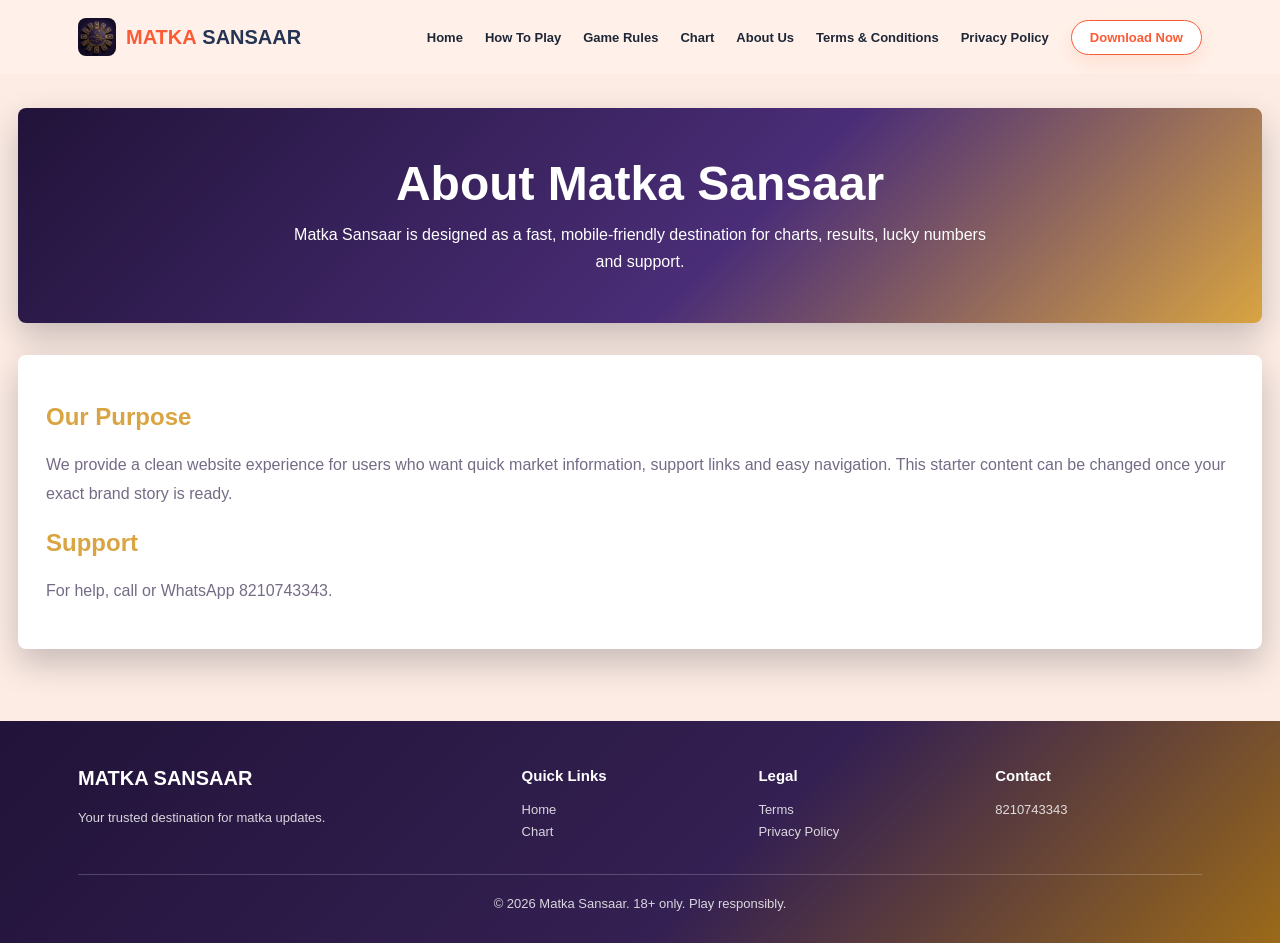
==== sansaarmatka-website/about-us.html @ 507994ce "Add files via upload" ====
<!doctype html>
<html lang="en">
<head>
  <meta charset="utf-8">
  <meta name="viewport" content="width=device-width, initial-scale=1">
  <title>About Us | Matka Sansaar</title>
  <meta name="description" content="About Matka Sansaar, a mobile-friendly website for market updates, charts, winners and support.">
  <link rel="canonical" href="https://matkasansaar.com/about-us.html">
  <link rel="icon" href="assets/images/matka-sansaar-logo.png">
  <link rel="stylesheet" href="styles.css">
</head>
<body>
  <header class="site-header"><a class="brand" href="index.html"><img src="assets/images/matka-sansaar-logo.png" alt="Matka Sansaar logo" width="36" height="36"><span><b>MATKA</b> SANSAAR</span></a><button class="menu-btn" type="button" aria-expanded="false" aria-controls="mainNav">Menu</button><nav id="mainNav" class="nav-links"><a href="index.html">Home</a><a href="how-to-play.html">How To Play</a><a href="game-rules.html">Game Rules</a><a href="chart.html">Chart</a><a href="about-us.html">About Us</a><a href="terms-and-conditions.html">Terms & Conditions</a><a href="privacy-policy.html">Privacy Policy</a><a class="download-pill" href="apk/MatkaSansaar.apk" download>Download Now</a></nav></header>
  <main>
    <section class="page-hero"><h1>About Matka Sansaar</h1><p>Matka Sansaar is designed as a fast, mobile-friendly destination for charts, results, lucky numbers and support.</p></section>
    <section class="content-panel">
      <h2>Our Purpose</h2>
      <p>We provide a clean website experience for users who want quick market information, support links and easy navigation. This starter content can be changed once your exact brand story is ready.</p>
      <h2>Support</h2>
      <p>For help, call or WhatsApp 8210743343.</p>
    </section>
  </main>
  <footer class="site-footer"><div><h2>MATKA SANSAAR</h2><p>Your trusted destination for matka updates.</p></div><div><h3>Quick Links</h3><a href="index.html">Home</a><a href="chart.html">Chart</a></div><div><h3>Legal</h3><a href="terms-and-conditions.html">Terms</a><a href="privacy-policy.html">Privacy Policy</a></div><div><h3>Contact</h3><a href="tel:+918210743343">8210743343</a></div><small>© 2026 Matka Sansaar. 18+ only. Play responsibly.</small></footer>
  <script src="script.js"></script>
</body>
</html>
---- sansaarmatka-website/styles.css ----
:root {
  --bg: #140d24;
  --panel: #ffffff;
  --soft: #fff7df;
  --orange: #d9a441;
  --orange-dark: #9b6a19;
  --purple: #211339;
  --purple-soft: #342052;
  --gold: #f2c96b;
  --text: #2a2140;
  --muted: #756b85;
  --green: #27c177;
  --blue: #5387ff;
  --line: #ead9ab;
  --shadow: 0 14px 34px rgba(10, 6, 18, 0.22);
}

* {
  box-sizing: border-box;
}

html {
  scroll-behavior: smooth;
}

body {
  margin: 0;
  font-family: Arial, Helvetica, sans-serif;
  color: var(--text);
  background: #FCECE4;
}

a {
  color: inherit;
  text-decoration: none;
}

button,
input {
  font: inherit;
}

.site-header {
  position: sticky;
  top: 0;
  z-index: 50;
  display: flex;
  align-items: center;
  justify-content: space-between;
  gap: 18px;
  padding: 18px clamp(18px, 7vw, 78px);
  background: rgba(255, 241, 234, 0.96);
  border-bottom: 0;
  backdrop-filter: blur(12px);
}

.brand {
  display: inline-flex;
  align-items: center;
  gap: 10px;
  min-width: max-content;
  color: #253452;
  font-size: 20px;
  font-weight: 900;
  letter-spacing: 0;
}

.brand img {
  width: 38px;
  height: 38px;
  border-radius: 8px;
  object-fit: cover;
}

.brand b {
  color: #fb5b34;
}

.nav-links {
  display: flex;
  align-items: center;
  justify-content: flex-end;
  gap: 22px;
  width: 100%;
  font-size: 13px;
  font-weight: 800;
}

.nav-links a {
  color: #1f2737;
}

.download-pill {
  min-width: max-content;
  padding: 9px 18px;
  border: 1px solid var(--orange);
  border-radius: 999px;
  color: #fb5b34 !important;
  background: #ffffff;
  border-color: #fb5b34;
  box-shadow: 0 8px 18px rgba(251, 91, 52, 0.12);
}

.menu-btn {
  display: none;
  border: 0;
  border-radius: 7px;
  padding: 10px 14px;
  color: #ffffff;
  color: var(--purple);
  background: linear-gradient(180deg, #ffeaa8, var(--gold));
  font-weight: 900;
}

main {
  width: 100%;
  margin: 0 auto;
  padding: 0 18px 72px;
}

.hero {
  position: relative;
  display: grid;
  justify-items: center;
  align-content: start;
  min-height: calc(100svh - 75px);
  margin-inline: -18px;
  padding: 0 18px 40px;
  overflow: visible;
  isolation: isolate;
  background: #FCECE4;
}

.hero-person {
  display: block;
  margin: 0 auto;
  width: min(32vw, 420px);
  height: auto;
  filter: drop-shadow(0 10px 30px rgba(0,0,0,.08));
  object-fit: contain;
  object-position: center bottom;
}

.hero::after {
  content: none;
}

.primary-download {
  display: inline-flex;
  align-items: center;
  justify-content: center;
  width: min(460px, 92vw);
  min-height: 45px;
  margin-top: 18px;
  border-radius: 8px;
  color: #ffffff;
  background: linear-gradient(180deg, #ff714d, #f04d27);
  box-shadow: 0 12px 24px rgba(240, 77, 39, 0.2);
  font-weight: 900;
}

.hero-actions {
  display: grid;
  grid-template-columns: repeat(2, minmax(0, 1fr));
  gap: 14px;
  width: min(460px, 92vw);
  margin-top: 18px;
}

.hero-actions a {
  display: grid;
  place-items: center;
  min-height: 40px;
  border: 1px solid var(--orange);
  border-radius: 999px;
  color: #fb5b34;
  background: #ffffff;
  border-color: #fb5b34;
  font-size: 13px;
  font-weight: 900;
}

.panel,
.cta-panel {
  width: min(100%, 980px);
  margin: 42px auto 0;
  padding: 24px;
  border-radius: 8px;
  background: var(--panel);
  box-shadow: var(--shadow);
}

.section-title {
  display: flex;
  flex-wrap: wrap;
  align-items: center;
  justify-content: center;
  gap: 8px;
  text-align: center;
}

.section-title h1,
.section-title h2 {
  margin: 0;
  color: var(--orange);
  font-size: clamp(24px, 4vw, 32px);
  line-height: 1.2;
}

.section-title p {
  flex-basis: 100%;
  margin: 4px 0 18px;
  color: var(--muted);
  font-size: 13px;
}

.live-dot {
  display: inline-block;
  width: 8px;
  height: 8px;
  margin-right: 6px;
  border-radius: 50%;
  background: var(--green);
  box-shadow: 0 0 0 0 rgba(39, 193, 119, 0.5);
  animation: livePulse 1.6s infinite;
}

@keyframes livePulse {
  70% {
    box-shadow: 0 0 0 9px rgba(39, 193, 119, 0);
  }

  100% {
    box-shadow: 0 0 0 0 rgba(39, 193, 119, 0);
  }
}

.is-refreshing {
  animation: refreshFlash 0.45s ease;
}

@keyframes refreshFlash {
  0% {
    opacity: 0.68;
    transform: translateY(3px);
  }

  100% {
    opacity: 1;
    transform: translateY(0);
  }
}

.round-icon {
  display: inline-grid;
  place-items: center;
  width: 28px;
  height: 28px;
  border-radius: 50%;
  color: var(--purple);
  background: linear-gradient(180deg, #ffeaa8, var(--gold));
  font-size: 14px;
}

.winner-grid {
  display: grid;
  grid-template-columns: repeat(3, minmax(0, 1fr));
  gap: 18px;
}

.winner-card {
  min-width: 0;
  padding: 18px;
  border: 1px solid var(--line);
  border-radius: 8px;
  background: #fffaf1;
  text-align: center;
}

.winner-badge {
  display: inline-flex;
  padding: 4px 10px;
  border-radius: 999px;
  color: var(--purple);
  background: var(--gold);
  font-size: 10px;
  font-weight: 900;
}

.winner-avatar {
  display: grid;
  place-items: center;
  width: 38px;
  height: 38px;
  margin: 10px auto;
  border-radius: 50%;
  color: var(--purple);
  background: linear-gradient(180deg, #ffeaa8, var(--gold));
  font-weight: 900;
}

.winner-card h3,
.winner-card p {
  margin: 0;
}

.winner-card h3 {
  font-size: 15px;
}

.winner-amount {
  margin: 12px 0;
  padding: 10px;
  border-radius: 7px;
  color: #109554;
  background: #dcf8ea;
  font-size: 20px;
  font-weight: 900;
}

.market-name {
  display: block;
  color: var(--orange);
  font-size: 12px;
  font-weight: 900;
}

.time-small {
  display: block;
  margin-top: 9px;
  color: var(--muted);
  font-size: 11px;
}

.notice,
.disclaimer,
.support-box {
  margin-top: 22px;
  padding: 16px;
  border-radius: 8px;
  color: var(--muted);
  background: var(--soft);
  text-align: center;
  font-size: 13px;
}

.lucky-grid {
  display: grid;
  grid-template-columns: repeat(3, minmax(0, 1fr));
  gap: 18px;
}

.lucky-card {
  padding: 16px;
  border-radius: 8px;
  background: #ffffff;
  box-shadow: 0 8px 18px rgba(122, 72, 51, 0.1);
  text-align: center;
}

.lucky-card h3 {
  margin: 0 0 12px;
  font-size: 14px;
}

.number-row {
  display: flex;
  justify-content: center;
  gap: 9px;
}

.number-row span {
  display: grid;
  place-items: center;
  width: 34px;
  height: 34px;
  border-radius: 50%;
  color: var(--purple);
  background: linear-gradient(180deg, #ffeaa8, var(--gold));
  font-weight: 900;
}

.lucky-card small {
  display: block;
  margin-top: 9px;
  color: var(--orange);
  font-size: 11px;
  font-weight: 900;
}

.proof-head {
  display: flex;
  align-items: flex-start;
  justify-content: space-between;
  gap: 16px;
}

.proof-head h2 {
  margin: 0;
  color: var(--orange);
  font-size: clamp(22px, 4vw, 30px);
}

.proof-head p {
  display: flex;
  flex-wrap: wrap;
  gap: 8px;
  margin: 8px 0 0;
}

.proof-head span,
.proof-head a,
.status-pill {
  display: inline-flex;
  align-items: center;
  border-radius: 999px;
  padding: 5px 10px;
  font-size: 11px;
  font-weight: 900;
}

.proof-head span:first-child {
  color: #118d50;
  background: #dcf8ea;
}

.proof-head span:last-child {
  color: #325bd8;
  background: #e8edff;
}

.proof-head a {
  color: var(--purple);
  background: linear-gradient(180deg, #ffeaa8, var(--gold));
}

.proof-stats {
  display: grid;
  grid-template-columns: repeat(4, minmax(0, 1fr));
  gap: 12px;
  margin: 18px 0;
}

.proof-stats article {
  padding: 14px;
  border-radius: 7px;
  text-align: center;
}

.proof-stats article:nth-child(1) {
  background: #def9eb;
}

.proof-stats article:nth-child(2) {
  background: #e8edff;
}

.proof-stats article:nth-child(3) {
  background: #fff0d9;
}

.proof-stats article:nth-child(4) {
  background: #f0e8ff;
}

.proof-stats strong {
  display: block;
  color: #2554cc;
  font-size: 17px;
}

.proof-stats span {
  color: var(--muted);
  font-size: 11px;
  font-weight: 800;
}

.withdrawal-list {
  display: grid;
  gap: 10px;
}

.withdrawal-item {
  display: grid;
  grid-template-columns: auto 1fr auto;
  align-items: center;
  gap: 12px;
  padding: 13px;
  border: 1px solid #e8eee9;
  border-radius: 8px;
}

.check {
  display: grid;
  place-items: center;
  width: 32px;
  height: 32px;
  border-radius: 50%;
  color: #ffffff;
  background: var(--green);
  font-weight: 900;
}

.withdrawal-item strong {
  display: block;
}

.withdrawal-item small,
.withdrawal-item span {
  color: var(--muted);
  font-size: 11px;
}

.withdrawal-amount {
  color: #11a75c !important;
  font-size: 15px !important;
  font-weight: 900;
}

.trust-row,
.info-cards {
  display: grid;
  grid-template-columns: repeat(4, minmax(0, 1fr));
  gap: 18px;
  margin-top: 42px;
}

.trust-row article,
.info-cards article {
  padding: 22px 14px;
  border-radius: 8px;
  background: #ffffff;
  box-shadow: var(--shadow);
  text-align: center;
}

.trust-row span,
.info-cards span {
  display: grid;
  place-items: center;
  width: 38px;
  height: 38px;
  margin: 0 auto 12px;
  border-radius: 8px;
  color: var(--purple);
  background: linear-gradient(180deg, #ffeaa8, var(--gold));
}

.trust-row strong {
  font-size: 13px;
}

.table-wrap {
  overflow-x: auto;
}

table {
  width: 100%;
  min-width: 760px;
  border-collapse: collapse;
  font-size: 13px;
}

th,
td {
  padding: 14px 16px;
  text-align: left;
  border-bottom: 1px solid #f3e0d8;
}

th {
  color: var(--purple);
  background: linear-gradient(180deg, #ffeaa8, var(--gold));
  font-size: 12px;
}

td:first-child {
  font-weight: 900;
}

.status-pill {
  color: #1668d8;
  background: #e7f0ff;
}

.status-pill.open {
  color: #108a4d;
  background: #dbf8e9;
}

.faq-panel {
  max-width: 780px;
}

.faq-list {
  display: grid;
  gap: 12px;
}

.faq-list article {
  border-radius: 7px;
  background: #ffffff;
  box-shadow: 0 8px 18px rgba(122, 72, 51, 0.1);
}

.faq-list button {
  width: 100%;
  border: 0;
  padding: 17px 18px;
  color: var(--text);
  background: transparent;
  text-align: left;
  font-size: 13px;
  font-weight: 900;
  cursor: pointer;
}

.faq-list p {
  display: none;
  margin: 0;
  padding: 0 18px 17px;
  color: var(--muted);
  font-size: 13px;
  line-height: 1.6;
}

.faq-list article.open p {
  display: block;
}

.support-box strong {
  display: block;
  color: var(--text);
  font-size: 17px;
}

.support-box a {
  display: inline-flex;
  margin: 8px 8px 0;
  color: var(--orange);
  font-weight: 900;
}

.info-cards {
  grid-template-columns: repeat(2, minmax(0, 1fr));
}

.info-cards h2 {
  margin: 0 0 8px;
  font-size: 18px;
}

.info-cards p,
.cta-panel p {
  color: var(--muted);
  font-size: 13px;
  line-height: 1.6;
}

.cta-panel {
  max-width: 720px;
  text-align: center;
}

.cta-panel h2 {
  margin: 0;
  color: var(--orange);
  font-size: 28px;
}

.site-footer {
  display: grid;
  grid-template-columns: 2fr 1fr 1fr 1fr;
  gap: 30px;
  padding: 46px clamp(18px, 7vw, 78px) 28px;
  color: #ffffff;
  background: linear-gradient(135deg, #211339, #342052 58%, #9b6a19);
}

.site-footer h2,
.site-footer h3,
.site-footer p {
  margin-top: 0;
}

.site-footer h2 {
  font-size: 20px;
}

.site-footer h3 {
  font-size: 15px;
}

.site-footer p,
.site-footer a,
.site-footer small {
  color: rgba(255, 255, 255, 0.82);
  font-size: 13px;
  line-height: 1.7;
}

.site-footer a {
  display: block;
}

.site-footer small {
  grid-column: 1 / -1;
  padding-top: 18px;
  border-top: 1px solid rgba(255, 255, 255, 0.2);
  text-align: center;
}

.page-hero {
  margin-top: 34px;
  padding: 48px 24px;
  border-radius: 8px;
  color: #ffffff;
  background: linear-gradient(135deg, #211339, #4a2d77 58%, #d9a441);
  box-shadow: var(--shadow);
  text-align: center;
}

.page-hero h1 {
  margin: 0 0 10px;
  font-size: clamp(30px, 5vw, 48px);
}

.page-hero p {
  margin: 0 auto;
  max-width: 720px;
  line-height: 1.7;
}

.content-panel {
  margin-top: 32px;
  padding: 28px;
  border-radius: 8px;
  background: #ffffff;
  box-shadow: var(--shadow);
}

.content-panel h2 {
  color: var(--orange);
}

.content-panel p,
.content-panel li {
  color: var(--muted);
  line-height: 1.8;
}

@media (max-width: 980px) {
  .menu-btn {
    display: inline-flex;
  }

  .nav-links {
    position: absolute;
    top: 74px;
    left: 18px;
    right: 18px;
    display: none;
    flex-direction: column;
    align-items: stretch;
    padding: 18px;
    border-radius: 8px;
    background: var(--purple);
    border: 1px solid rgba(242, 201, 107, 0.22);
    box-shadow: var(--shadow);
  }

  .nav-links.open {
    display: flex;
  }

  .nav-links a {
    padding: 10px 0;
  }

  .winner-grid,
  .lucky-grid {
    grid-template-columns: repeat(2, minmax(0, 1fr));
  }

  .proof-stats,
  .trust-row {
    grid-template-columns: repeat(2, minmax(0, 1fr));
  }

  .site-footer {
    grid-template-columns: repeat(2, minmax(0, 1fr));
  }
}

@media (max-width: 820px) {
  .hero {
    min-height: auto;
    padding: 0 18px 28px;
  }

  .hero-person {
    width: min(100%, 368px);
    height: clamp(360px, 54svh, 430px);
    min-width: 0;
  }

  .panel,
  .cta-panel {
    margin-top: 24px;
  }

  .winners-panel {
    margin-top: 4px;
  }
}

@media (max-width: 640px) {
  .site-header {
    padding: 16px;
    background: #FCECE4;
    border-bottom: 0;
    backdrop-filter: none;
  }

  .brand {
    color: #253452;
    font-size: 22px;
  }

  .brand b {
    color: #fb5b34;
  }

  .brand img {
    display: none;
  }

  .menu-btn {
    width: 42px;
    height: 42px;
    padding: 0;
    overflow: hidden;
    color: transparent;
    background:
      linear-gradient(#1f2737, #1f2737) center calc(50% - 7px) / 22px 2px no-repeat,
      linear-gradient(#1f2737, #1f2737) center center / 22px 2px no-repeat,
      linear-gradient(#1f2737, #1f2737) center calc(50% + 7px) / 22px 2px no-repeat;
    box-shadow: none;
  }

  .menu-btn::before {
    content: none;
  }

  main {
    padding: 0 12px 56px;
    background: #FCECE4;
  }

  .hero {
    min-height: auto;
    margin-inline: -12px;
    padding: 0 12px 24px;
    background: #FCECE4;
  }

  .hero-person {
    display: block;
    margin: 0 auto;
    width: min(100%, 352px);
    filter: drop-shadow(0 10px 30px rgba(0,0,0,.08));
    object-fit: contain;
    object-position: center bottom;
  }

  .primary-download {
    width: min(100%, 340px);
    min-height: 46px;
    margin-top: 18px;
    border-radius: 8px;
    color: #ffffff;
    background: linear-gradient(180deg, #ff714d, #f04d27);
    box-shadow: 0 10px 20px rgba(240, 77, 39, 0.2);
    font-size: 17px;
  }

  .panel,
  .cta-panel,
  .content-panel {
    padding: 18px;
  }

  .winner-grid,
  .lucky-grid,
  .proof-stats,
  .trust-row,
  .info-cards,
  .site-footer {
    grid-template-columns: 1fr;
  }

  .hero-actions {
    grid-template-columns: repeat(2, minmax(0, 1fr));
    gap: 8px;
    width: min(100%, 340px);
    margin-top: 18px;
  }

  .hero-actions a {
    min-height: 38px;
    border: 1px solid #fb5b34;
    color: #fb5b34;
    background: #ffffff;
    font-size: 12px;
  }

  .panel,
  .cta-panel {
    margin-top: 24px;
    border-radius: 8px;
    box-shadow: 0 10px 24px rgba(87, 47, 28, 0.12);
  }

  .winners-panel {
    margin-top: 4px;
  }

  .section-title h1,
  .section-title h2 {
    color: #fb5b34;
  }

  .round-icon {
    color: #ffffff;
    background: #fb5b34;
  }

  .nav-links {
    top: 72px;
    background: #ffffff;
  }

  .nav-links a {
    color: #253452;
  }

  .section-title h1,
  .section-title h2 {
    font-size: 23px;
  }

  .proof-head {
    flex-direction: column;
  }

  table {
    min-width: 620px;
  }

  th,
  td {
    padding: 12px 10px;
  }

  .withdrawal-item {
    grid-template-columns: auto 1fr;
  }

  .withdrawal-amount {
    grid-column: 2;
  }
}
@keyframes refreshFlash {
  0% {
    opacity: .5;
    transform: translateY(8px);
  }

  100% {
    opacity: 1;
    transform: translateY(0);
  }
}

.is-refreshing {
  animation: refreshFlash .45s ease;
}
.skeleton {
  background: linear-gradient(
    90deg,
    #f1f1f1 25%,
    #f8f8f8 50%,
    #f1f1f1 75%
  );
  background-size: 200% 100%;
  animation: shimmer 1.4s infinite;
}

@keyframes shimmer {
  from {
    background-position: 200% 0;
  }

  to {
    background-position: -200% 0;
  }
}
.live-dot {
  width: 10px;
  height: 10px;
  border-radius: 50%;
  background: #00c853;
  display: inline-block;
  margin-right: 8px;
  animation: pulseLive 1.5s infinite;
}

@keyframes pulseLive {
  0% {
    transform: scale(1);
    opacity: 1;
  }

  70% {
    transform: scale(1.6);
    opacity: .2;
  }

  100% {
    transform: scale(1);
    opacity: 1;
  }
}
.winner-card,
.lucky-card,
.withdrawal-item {
  transition: all .25s ease;
}

.winner-card:hover,
.lucky-card:hover,
.withdrawal-item:hover {
  transform: translateY(-6px);
  box-shadow: 0 12px 30px rgba(0,0,0,.08);
}
.panel {
  animation: fadeInUp .6s ease;
}

@keyframes fadeInUp {
  from {
    opacity: 0;
    transform: translateY(25px);
  }

  to {
    opacity: 1;
    transform: translateY(0);
  }
}
html {
  scroll-behavior: smooth;
}
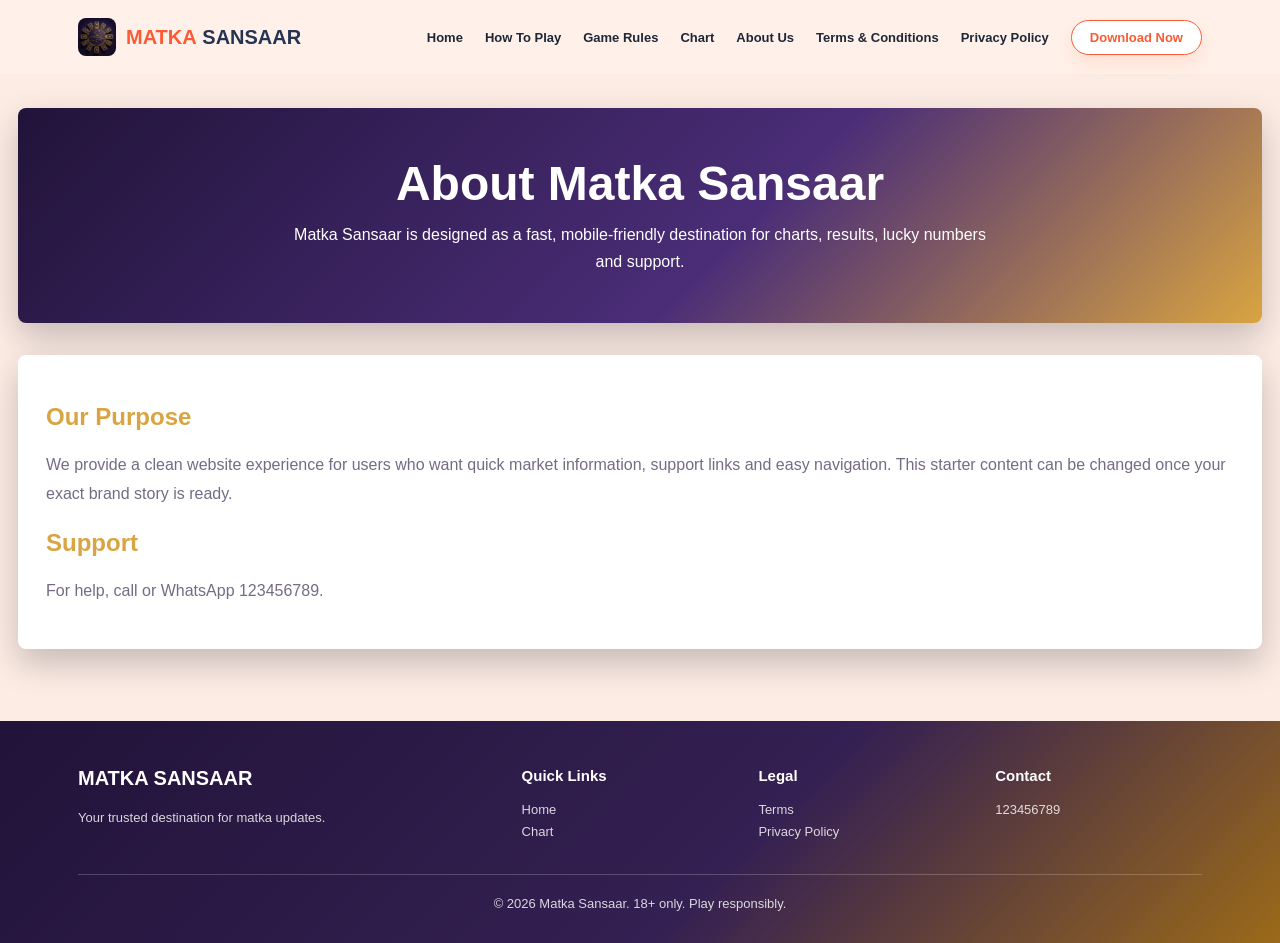
==== commit 927c1d88: "Update about-us.html" ====
--- a/sansaarmatka-website/about-us.html
+++ b/sansaarmatka-website/about-us.html
@@ -17,10 +17,10 @@
       <h2>Our Purpose</h2>
       <p>We provide a clean website experience for users who want quick market information, support links and easy navigation. This starter content can be changed once your exact brand story is ready.</p>
       <h2>Support</h2>
-      <p>For help, call or WhatsApp 8210743343.</p>
+      <p>For help, call or WhatsApp 123456789.</p>
     </section>
   </main>
-  <footer class="site-footer"><div><h2>MATKA SANSAAR</h2><p>Your trusted destination for matka updates.</p></div><div><h3>Quick Links</h3><a href="index.html">Home</a><a href="chart.html">Chart</a></div><div><h3>Legal</h3><a href="terms-and-conditions.html">Terms</a><a href="privacy-policy.html">Privacy Policy</a></div><div><h3>Contact</h3><a href="tel:+918210743343">8210743343</a></div><small>© 2026 Matka Sansaar. 18+ only. Play responsibly.</small></footer>
+  <footer class="site-footer"><div><h2>MATKA SANSAAR</h2><p>Your trusted destination for matka updates.</p></div><div><h3>Quick Links</h3><a href="index.html">Home</a><a href="chart.html">Chart</a></div><div><h3>Legal</h3><a href="terms-and-conditions.html">Terms</a><a href="privacy-policy.html">Privacy Policy</a></div><div><h3>Contact</h3><a href="tel:+91123456789">123456789</a></div><small>© 2026 Matka Sansaar. 18+ only. Play responsibly.</small></footer>
   <script src="script.js"></script>
 </body>
 </html>
